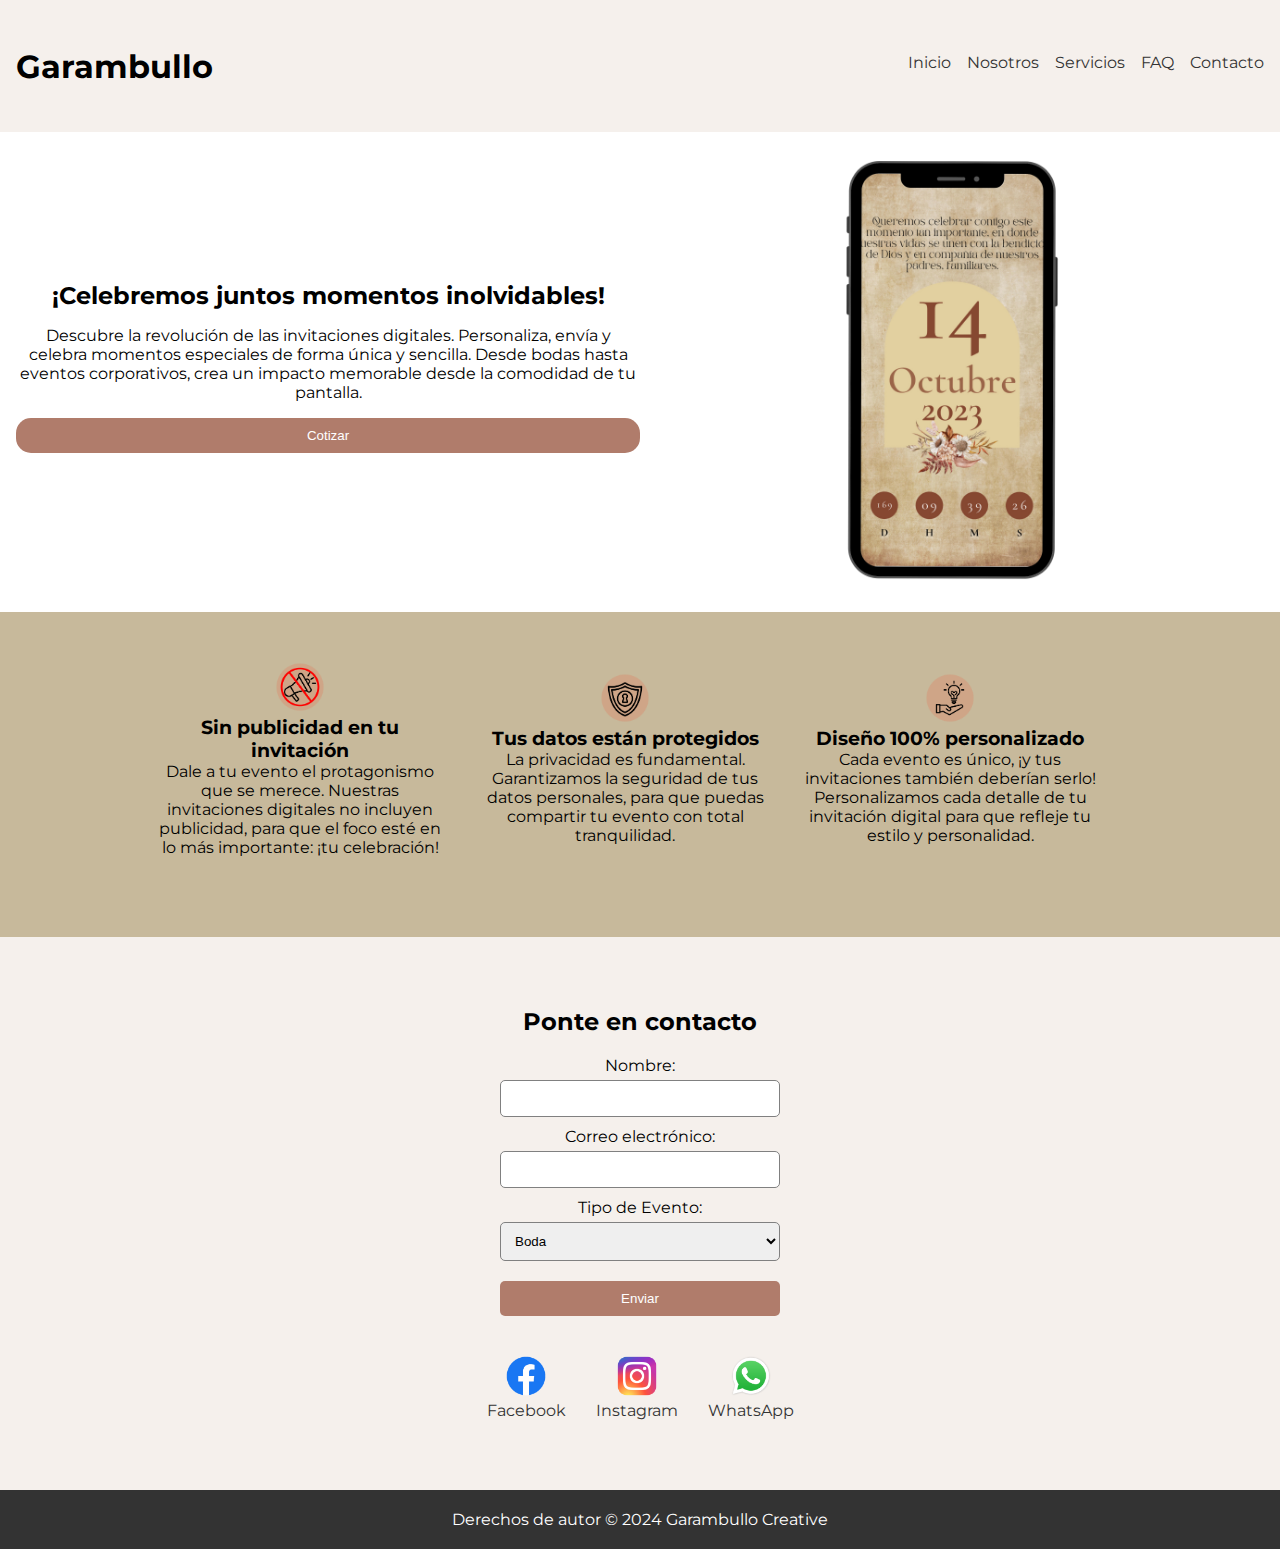
==== index.html @ a073ba22 "se agregan archivos" ====
<!DOCTYPE html>
<html lang="en">

<head>
    <meta charset="UTF-8">
    <meta name="viewport" content="width=device-width, initial-scale=1.0">
    <title>Document</title>
    <link rel="stylesheet" href="css/styles.css">
    <link rel="preconnect" href="https://fonts.googleapis.com">
    <link rel="preconnect" href="https://fonts.gstatic.com" crossorigin>
    <link href="https://fonts.googleapis.com/css2?family=Montserrat:ital,wght@0,100..900;1,100..900&family=Pacifico&display=swap" rel="stylesheet">
</head>

<body>

    <header>
        <h1>Garambullo</h1>
        <nav>
            <ul>
                <li><a href="Pages/servicios.html">Inicio</a></li>
                <li><a href="Pages/nosotros.html">Nosotros</a></li>
                <li><a href="Pages/servicios.html">Servicios</a></li>
                <li><a href="Pages/faq.html">FAQ</a></li>
                <li><a href="Pages/contacto.html">Contacto</a></li>
            </ul>
        </nav>
    </header>

    <main>
        <section class="primer-texto">
            <div class="parrafo1">

                <h2>¡Celebremos juntos momentos inolvidables!</h2>

                <p>Descubre la revolución de las invitaciones digitales. Personaliza, envía y celebra momentos
                    especiales de
                    forma única y sencilla. Desde bodas hasta eventos corporativos, crea un impacto memorable desde la
                    comodidad de tu pantalla.</p>

                <button class="cotizar">Cotizar</button>

            </div>
            <div class="imagencel">
                <img src="img/celular-1.png" alt="Imagen de un celular">
            </div>
        </section>
    </main>

    <section class="beneficios">
        <div class="beneficio1">
            <img src="img/icon-1.png" alt="Sin publicidad" class="imagen1">
            <h3>Sin publicidad en tu invitación</h3>
            <p>Dale a tu evento el protagonismo que se merece. Nuestras invitaciones digitales no incluyen publicidad, para que el foco esté en lo más importante: ¡tu celebración!</p>
        </div>
        <div class="beneficio2">
            <img src="img/icon-2.png" alt="Datos protegidos" class="imagen2">
            <h3>Tus datos están protegidos</h3>
            <p>La privacidad es fundamental. Garantizamos la seguridad de tus datos personales, para que puedas compartir tu evento con total tranquilidad.</p>
        </div>
        <div class="beneficio3">
            <img src="img/icon-3.png" alt="Diseño personalizado" class="imagen3">
            <h3>Diseño 100% personalizado</h3>
            <p>Cada evento es único, ¡y tus invitaciones también deberían serlo! Personalizamos cada detalle de tu invitación digital para que refleje tu estilo y personalidad.</p>
        </div>
    </section>

    <section class="contacto">
        <div class="seccion-contacto">
            <div class="formulario">
                <h2>Ponte en contacto</h2>
                <form action="#" method="post">
                    <label for="nombre">Nombre:</label>
                    <input type="text" id="nombre" name="nombre" required>

                    <label for="correo">Correo electrónico:</label>
                    <input type="email" id="correo" name="correo" required>

                    <label for="tipo-evento">Tipo de Evento:</label>
                    <select id="tipo-evento" name="tipo-evento" required>
                        <option value="boda">Boda</option>
                        <option value="cumpleanos">Cumpleaños</option>
                        <option value="otro">Otro</option>
                    </select>
                    <button type="submit">Enviar</button>
                </form>
            </div>

            <div class="social-links">
                <a href="https://www.facebook.com/p/Garambullo-Creative-100063961096617/" target="_blank">
                    <img src="/img/fb.png" alt="Facebook">
                    <span>Facebook</span>
                </a>
                <a href="https://www.instagram.com/garambullo.creative/" target="_blank">
                    <img src="/img/inst.png" alt="Instagram">
                    <span>Instagram</span>
                </a>
                <a href="https://wa.me/message/IMCWMW5Z4OORK1" target="_blank">
                    <img src="/img/wa.png" alt="WhatsApp">
                    <span>WhatsApp</span>
                </a>
            </div>
        </div>
    </section>

    <footer>
        <p>Derechos de autor © 2024 Garambullo Creative</p>
    </footer>

</body>

</html>
---- css/styles.css ----
@charset "UTF-8";
* {
  margin: 0;
  padding: 0;
  box-sizing: border-box;
}

ul,
ol {
  list-style: none;
}

img {
  max-width: 100%;
}

a {
  text-decoration: none;
  color: #333;
}

body {
  font-family: "Montserrat", sans-serif;
}

header {
  background-color: #F5F0EC;
  display: flex;
  flex-direction: column;
  align-items: center;
  gap: 1rem;
  padding: 1rem;
  text-align: center;
  font-family: "Montserrat", sans-serif;
  width: 100%;
}
header ul li {
  margin-bottom: 0.5rem;
}
@media (min-width: 768px) {
  header {
    display: grid;
    grid-template-columns: 1fr 1fr;
    grid-template-rows: 100px;
    text-align: left;
    padding: 1rem;
  }
  header ul {
    display: flex;
    gap: 1rem;
    justify-content: end;
  }
}
@media only screen and (min-width: 1200px) {
  header {
    display: flex;
    flex-direction: row;
    justify-content: space-between;
    display: grid;
    grid-template-rows: 100px;
    padding: 1rem;
    font-size: 1rem;
  }
  header ul {
    display: flex;
    gap: 1rem;
    justify-content: end;
  }
}

.social-links {
  display: flex;
  justify-content: center;
  margin-top: 20px;
}

.social-links a {
  display: flex;
  flex-direction: column;
  align-items: center;
  text-decoration: none;
  color: #333;
  margin: 0 10px;
}

.social-links a img {
  width: 50px;
  height: auto;
}

.social-links a span {
  margin-top: 5px;
  font-size: 1rem;
}

@media screen and (min-width: 768px) {
  .social-links {
    margin-top: 30px;
  }
  .social-links a {
    margin: 0 15px;
  }
  .social-links a img {
    width: 40px;
  }
  .social-links a span {
    font-size: 1rem;
  }
}
footer {
  text-align: center;
  padding: 20px;
  background-color: #333;
  color: #fff;
}

footer p {
  margin: 0;
  font-weight: normal;
  font-size: 1rem;
}

.contenido {
  text-align: center;
  padding: 20px;
}

@media screen and (min-width: 768px) {
  .imagen {
    width: 100%;
    display: flex;
    justify-content: center;
  }
  .contenido {
    align-self: center;
  }
}
@media screen and (min-width: 1200px) {
  .imagen {
    width: 100%;
    display: flex;
    justify-content: center;
  }
  .contenido {
    align-self: center;
    font-size: 1.5rem;
  }
}
.primer-texto {
  padding: 1rem;
}

.parrafo1 h2 {
  text-align: center;
  margin-bottom: 1rem;
}

.parrafo1 p {
  text-align: center;
  margin-bottom: 1rem;
}

.cotizar {
  background-color: #B07C6B;
  color: white;
  padding: 10px 20px;
  border: none;
  cursor: pointer;
  border-radius: 15px;
}

button cotizar {
  align-items: center;
}

@media (min-width: 768px) {
  .primer-texto {
    display: grid;
    grid-template-columns: 1fr 1fr;
    text-align: center;
    align-items: center;
  }
  .imagencel {
    width: 40%;
    margin-left: 30%;
  }
  .cotizar {
    background-color: #B07C6B;
    color: white;
    padding: 10px 20px;
    border: none;
    cursor: pointer;
    border-radius: 15px;
  }
}
@media only screen and (min-width: 1200px) {
  .primer-texto {
    display: grid;
    grid-template-columns: 1fr 1fr;
    text-align: center;
    align-items: center;
  }
  .imagencel {
    width: 40%;
    margin-left: 30%;
  }
  .cotizar {
    background-color: #B07C6B;
    color: white;
    padding: 10px 20px;
    border: none;
    cursor: pointer;
    border-radius: 15px;
  }
}
.beneficios {
  background-color: #C7B99B;
  display: flex;
  flex-direction: column;
  align-items: center;
  text-align: center;
  padding: 50px;
}

.beneficio1,
.beneficio2,
.beneficio3 {
  margin-bottom: 30px;
}

.imagen1,
.imagen2,
.imagen3 {
  width: 50px;
  height: auto;
}

@media screen and (min-width: 768px) {
  .beneficios {
    flex-direction: row;
  }
  .beneficio1,
  .beneficio2,
  .beneficio3 {
    width: 30%;
    margin-right: 20px;
  }
  .beneficio3 {
    margin-right: 0;
  }
  .formulario {
    width: 50%;
  }
}
@media screen and (min-width: 1200px) {
  /* Estilos para pantallas aún más grandes */
  .beneficios {
    display: flex;
    flex-direction: row;
    justify-content: center;
  }
  .beneficio1,
  .beneficio2,
  .beneficio3 {
    width: 25%;
    margin-right: 30px;
  }
}
.contacto {
  background-color: #F5F0EC;
  padding: 50px;
  text-align: center;
}

.seccion-contacto {
  max-width: 600px;
  margin: 0 auto;
  padding: 20px;
  background-color: #F5F0EC;
  border-radius: 10px;
  box-shadow: black;
}

.formulario {
  margin-top: 20px;
}

h2 {
  margin-bottom: 20px;
}

label {
  display: block;
  margin-bottom: 5px;
}

input,
select,
button {
  width: 100%;
  padding: 10px;
  margin-bottom: 10px;
  border: 1px solid gray;
  border-radius: 5px;
}

button {
  background-color: #B07C6B;
  color: white;
  border: none;
  border-radius: 5px;
  padding: 10px 20px;
  cursor: pointer;
}

button:hover {
  background-color: white;
}

@media screen and (min-width: 768px) {
  .formulario {
    width: 50%;
    margin: 0 auto;
  }
  .formulario label,
  .formulario input,
  .formulario select,
  .formulario button {
    width: 100%;
  }
  .formulario button {
    margin-top: 10px;
  }
}
.servicios {
  display: flex;
  justify-content: center;
  flex-wrap: wrap;
  gap: 20px;
  padding: 50px 0;
  background-color: #B07C6B;
}

.servicio {
  text-align: center;
  max-width: 300px;
  padding: 20px;
  border: 1px solid #ccc;
  border-radius: 10px;
  background-color: #fff;
}

.servicio img {
  max-width: 100%;
  height: auto;
}

.servicio h3 {
  margin-top: 20px;
  font-size: 24px;
}

.servicio h3:last-child {
  margin-bottom: 20px;
}

.servicio ul {
  text-align: left;
  margin-bottom: 20px;
  margin-left: 20px;
}

.servicio li {
  margin-top: 10px;
  margin-bottom: 10px;
  list-style-type: disc;
}

.servicio button.comprar {
  padding: 10px 20px;
  border: none;
  border-radius: 20px;
  background-color: #B07C6B;
  color: white;
  font-weight: bold;
  cursor: pointer;
  transition: background-color 0.3s;
}

.servicio button.comprar:hover {
  background-color: #ccc;
}

@media screen and (min-width: 1200px) {
  .servicios {
    display: flex;
    justify-content: space-around;
  }
  .servicio {
    flex: 0 0 45%;
    max-width: 500px;
  }
}
main .contacto1 {
  background-color: white;
  padding: 20px;
  margin: 20px;
  text-align: center;
}
main .contacto1 .contenedor1 {
  text-align: center;
}
main .contacto1 .contenedor1 h1 {
  font-size: 2em;
  margin-bottom: 10px;
  animation: fadeIn 1s ease-in-out;
}
main .contacto2 {
  background-color: white;
  padding: 20px;
  text-align: center;
}
main .contacto2 .contenedor2 {
  text-align: center;
}
main .contacto2 .contenedor2 h2 {
  font-size: 1.5em;
  margin-bottom: 10px;
}
main .contacto2 .contenedor2 h3 {
  font-size: 1.2em;
  margin-top: 20px;
}
main .contacto2 .contenedor2 p {
  margin-bottom: 10px;
}
main .contacto2 .contenedor2 ul {
  list-style-type: none;
  padding: 0;
  margin: 0;
}
main .contacto2 .contenedor2 ul li {
  margin-bottom: 5px;
}
main .contacto2 .contenedor2 form {
  margin-top: 20px;
}
main .contacto2 .contenedor2 form label {
  display: block;
  margin-bottom: 5px;
  font-weight: bold;
}
main .contacto2 .contenedor2 form input,
main .contacto2 .contenedor2 form button {
  width: 100%;
  padding: 5px;
  margin-bottom: 5px;
  border: 1px solid #ccc;
  border-radius: 3px;
  font-family: "Montserrat", sans-serif;
  transition: border-color 0.3s;
}
main .contacto2 .contenedor2 form input:focus,
main .contacto2 .contenedor2 form button:focus {
  outline: none;
  border-color: #333;
}
main .contacto2 .contenedor2 form button {
  background-color: #333;
  color: white;
  font-weight: bold;
  cursor: pointer;
  transition: background-color 0.3s;
}
main .contacto2 .contenedor2 form button:hover {
  background-color: #555;
}
@keyframes fadeIn {
  from {
    opacity: 0;
  }
  to {
    opacity: 1;
  }
}
@media (min-width: 768px) {
  main .contacto1 {
    padding: 50px;
    margin: 50px;
  }
}

.faq-section {
  background-image: url("/img/faq-img.jpg");
  background-size: cover;
  background-position: center;
  height: 300px;
  display: flex;
  align-items: center;
  justify-content: center;
  text-align: center;
  color: white;
}
.faq-section .faq-container {
  animation: fadeIn 1s ease-in-out;
}
.faq-section h1 {
  font-size: 2.5em;
  margin: 0;
  padding: 20px;
  background-color: rgba(0, 0, 0, 0.5);
}

@keyframes fadeIn {
  from {
    opacity: 0;
  }
  to {
    opacity: 1;
  }
}
.faq-list {
  margin: 20px;
  display: flex;
  flex-direction: column;
  gap: 10px;
}
.faq-list .faq-item {
  background-color: #f9f9f9;
  padding: 10px;
  cursor: pointer;
}
.faq-list .faq-item:hover {
  background-color: #ebebeb;
}
.faq-list .faq-item .question {
  margin: 0;
}
.faq-list .faq-item .answer {
  display: none;
  margin-top: 5px;
}
.faq-list .faq-item.open .answer {
  display: block;
}

.nosotros-section {
  padding: 50px 0;
  background-color: #f9f9f9;
}
.nosotros-section .nosotros-container {
  max-width: 1200px;
  margin: 0 auto;
  padding: 0 20px;
}
.nosotros-section .nosotros-container .nosotros-content {
  display: flex;
  flex-direction: column;
  gap: 20px;
}
@media (min-width: 768px) {
  .nosotros-section .nosotros-container .nosotros-content {
    flex-direction: row;
    align-items: center;
  }
}
.nosotros-section .nosotros-container .nosotros-content .nosotros-text {
  text-align: center;
}
@media (min-width: 768px) {
  .nosotros-section .nosotros-container .nosotros-content .nosotros-text {
    flex: 1;
    text-align: left;
  }
}
.nosotros-section .nosotros-container .nosotros-content .nosotros-text h2 {
  font-size: 2em;
  margin-bottom: 20px;
}
.nosotros-section .nosotros-container .nosotros-content .nosotros-text p {
  margin-bottom: 10px;
}
.nosotros-section .nosotros-container .nosotros-content .nosotros-image {
  text-align: center;
}
.nosotros-section .nosotros-container .nosotros-content .nosotros-image img {
  max-width: 100%;
  border-radius: 10px;
  box-shadow: 0 0 10px rgba(0, 0, 0, 0.1);
}
@media (min-width: 768px) {
  .nosotros-section .nosotros-container .nosotros-content .nosotros-image {
    flex: 1;
    text-align: right;
  }
}

/*# sourceMappingURL=styles.css.map */
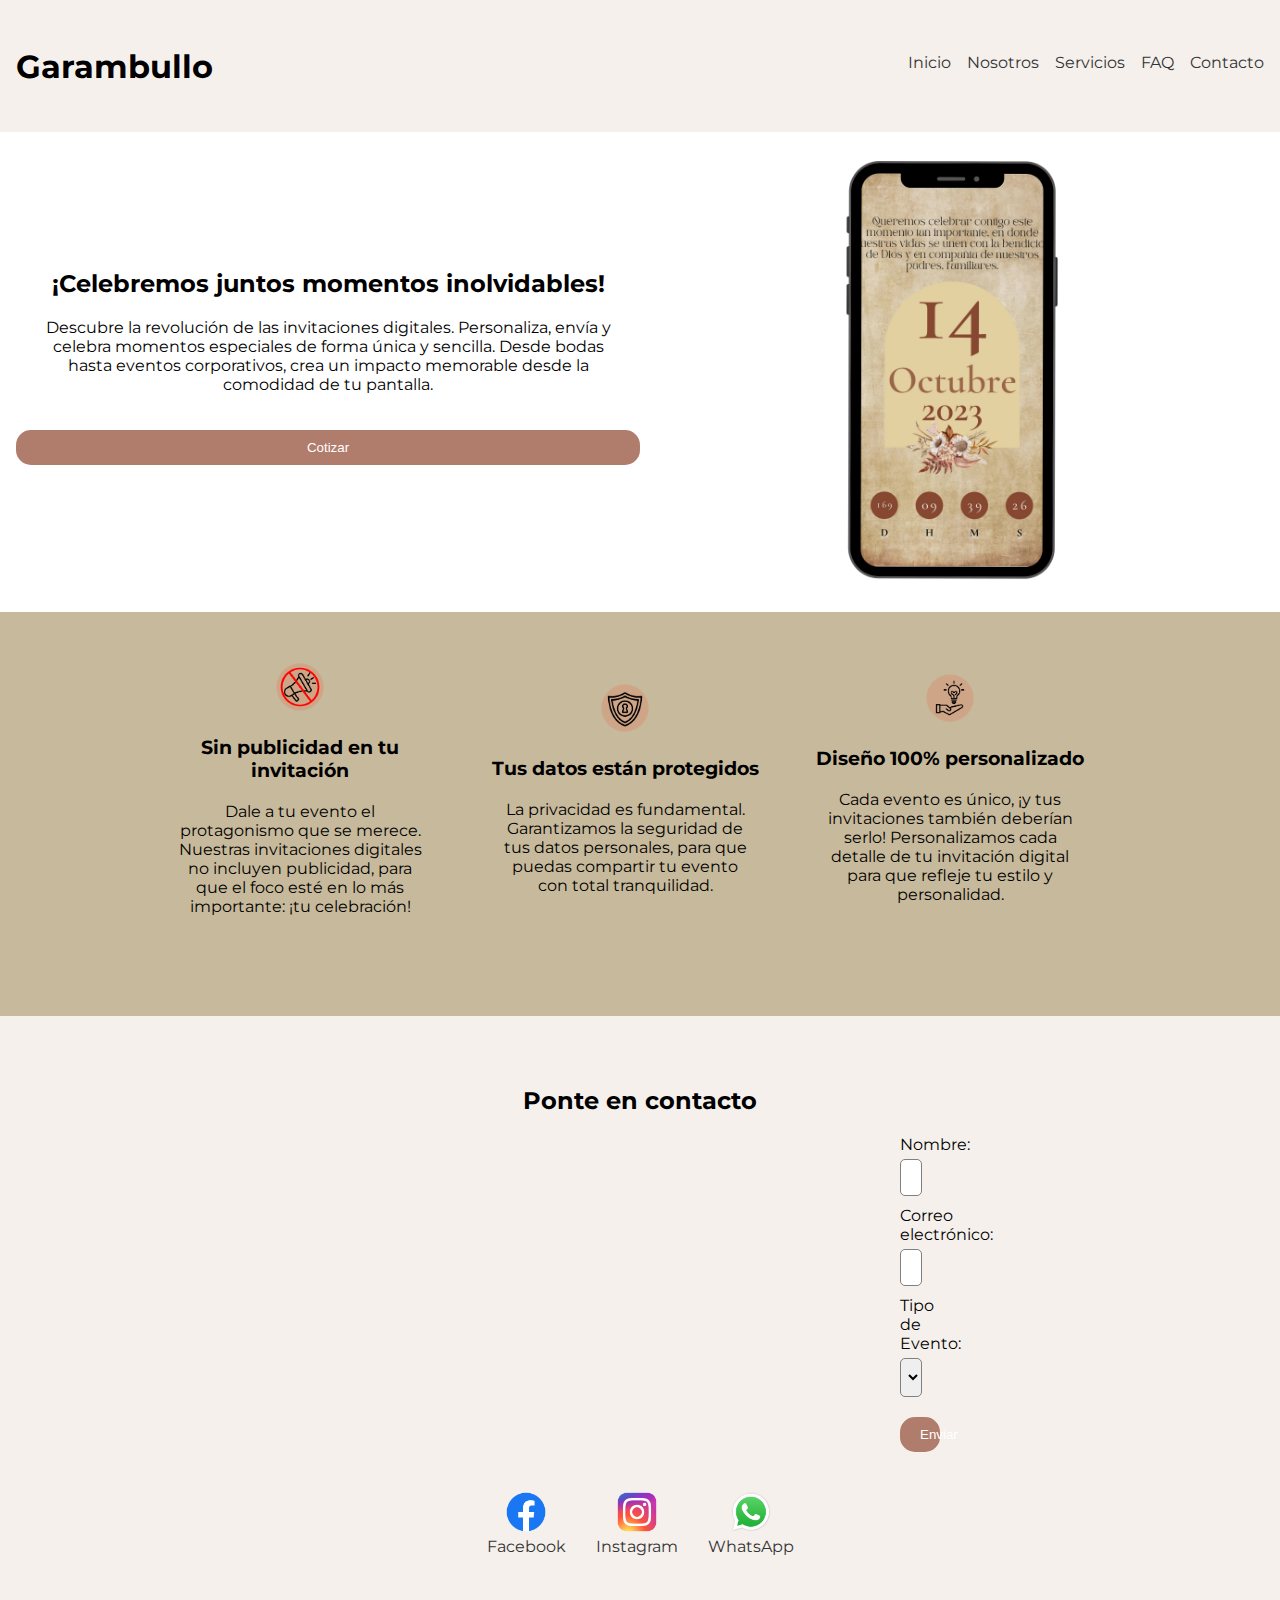
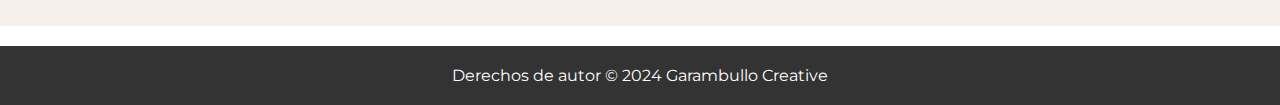
==== commit d6cabde8: "correcciones adicionales" ====
--- a/index.html
+++ b/index.html
@@ -5,7 +5,7 @@
     <meta charset="UTF-8">
     <meta name="viewport" content="width=device-width, initial-scale=1.0">
     <title>Document</title>
-    <link rel="stylesheet" href="css/styles.css">
+    <link rel="stylesheet" href="./css/styles.css">
     <link rel="preconnect" href="https://fonts.googleapis.com">
     <link rel="preconnect" href="https://fonts.gstatic.com" crossorigin>
     <link href="https://fonts.googleapis.com/css2?family=Montserrat:ital,wght@0,100..900;1,100..900&family=Pacifico&display=swap" rel="stylesheet">
@@ -17,11 +17,11 @@
         <h1>Garambullo</h1>
         <nav>
             <ul>
-                <li><a href="Pages/servicios.html">Inicio</a></li>
-                <li><a href="Pages/nosotros.html">Nosotros</a></li>
-                <li><a href="Pages/servicios.html">Servicios</a></li>
-                <li><a href="Pages/faq.html">FAQ</a></li>
-                <li><a href="Pages/contacto.html">Contacto</a></li>
+                <li><a href="./index.html">Inicio</a></li>
+                <li><a href="./Pages/nosotros.html">Nosotros</a></li>
+                <li><a href="./Pages/servicios.html">Servicios</a></li>
+                <li><a href="./Pages/faq.html">FAQ</a></li>
+                <li><a href="./Pages/contacto.html">Contacto</a></li>
             </ul>
         </nav>
     </header>
@@ -87,15 +87,15 @@
 
             <div class="social-links">
                 <a href="https://www.facebook.com/p/Garambullo-Creative-100063961096617/" target="_blank">
-                    <img src="/img/fb.png" alt="Facebook">
+                    <img src="img/fb.png" alt="Facebook">
                     <span>Facebook</span>
                 </a>
                 <a href="https://www.instagram.com/garambullo.creative/" target="_blank">
-                    <img src="/img/inst.png" alt="Instagram">
+                    <img src="img/inst.png" alt="Instagram">
                     <span>Instagram</span>
                 </a>
                 <a href="https://wa.me/message/IMCWMW5Z4OORK1" target="_blank">
-                    <img src="/img/wa.png" alt="WhatsApp">
+                    <img src="img/wa.png" alt="WhatsApp">
                     <span>WhatsApp</span>
                 </a>
             </div>
--- a/css/styles.css
+++ b/css/styles.css
@@ -71,7 +71,7 @@
 .social-links {
   display: flex;
   justify-content: center;
-  margin-top: 20px;
+  margin-top: 30px;
 }
 
 .social-links a {
@@ -108,6 +108,7 @@
   }
 }
 footer {
+  margin-top: 20px;
   text-align: center;
   padding: 20px;
   background-color: #333;
@@ -253,7 +254,6 @@
   }
 }
 @media screen and (min-width: 1200px) {
-  /* Estilos para pantallas aún más grandes */
   .beneficios {
     display: flex;
     flex-direction: row;
@@ -401,93 +401,142 @@
     max-width: 500px;
   }
 }
-main .contacto1 {
+@media screen and (min-width: 1200px) {
+  .imagen {
+    width: 100%;
+    display: flex;
+    justify-content: center;
+  }
+  .contenido {
+    align-self: center;
+    font-size: 1.5rem;
+  }
+}
+/* Estilos para la sección de contacto1 */
+.contenido {
   background-color: white;
+  text-align: center;
   padding: 20px;
-  margin: 20px;
-  text-align: center;
-}
-main .contacto1 .contenedor1 {
-  text-align: center;
-}
-main .contacto1 .contenedor1 h1 {
-  font-size: 2em;
-  margin-bottom: 10px;
-  animation: fadeIn 1s ease-in-out;
-}
-main .contacto2 {
-  background-color: white;
-  padding: 20px;
-  text-align: center;
-}
-main .contacto2 .contenedor2 {
-  text-align: center;
-}
-main .contacto2 .contenedor2 h2 {
-  font-size: 1.5em;
-  margin-bottom: 10px;
-}
-main .contacto2 .contenedor2 h3 {
-  font-size: 1.2em;
-  margin-top: 20px;
-}
-main .contacto2 .contenedor2 p {
-  margin-bottom: 10px;
-}
-main .contacto2 .contenedor2 ul {
-  list-style-type: none;
-  padding: 0;
-  margin: 0;
-}
-main .contacto2 .contenedor2 ul li {
-  margin-bottom: 5px;
-}
-main .contacto2 .contenedor2 form {
-  margin-top: 20px;
-}
-main .contacto2 .contenedor2 form label {
-  display: block;
-  margin-bottom: 5px;
-  font-weight: bold;
-}
-main .contacto2 .contenedor2 form input,
-main .contacto2 .contenedor2 form button {
-  width: 100%;
-  padding: 5px;
-  margin-bottom: 5px;
-  border: 1px solid #ccc;
-  border-radius: 3px;
+}
+@media screen and (min-width: 768px) {
+  .contenido .imagen {
+    width: 100%;
+    display: flex;
+    justify-content: center;
+  }
+  .contenido .contenido {
+    align-self: center;
+  }
+}
+@media screen and (min-width: 1200px) {
+  .contenido .imagen {
+    width: 100%;
+    display: flex;
+    justify-content: center;
+  }
+  .contenido .contenido {
+    align-self: center;
+    font-size: 1.5rem;
+  }
+}
+
+/* Estilos para la sección de contacto1 */
+.contacto1 {
+  background-image: url("/img/contacto-img.jpg");
+  background-size: cover;
+  padding: 50px 0;
+  text-align: center;
   font-family: "Montserrat", sans-serif;
-  transition: border-color 0.3s;
-}
-main .contacto2 .contenedor2 form input:focus,
-main .contacto2 .contenedor2 form button:focus {
-  outline: none;
-  border-color: #333;
-}
-main .contacto2 .contenedor2 form button {
-  background-color: #333;
-  color: white;
-  font-weight: bold;
-  cursor: pointer;
-  transition: background-color 0.3s;
-}
-main .contacto2 .contenedor2 form button:hover {
-  background-color: #555;
-}
-@keyframes fadeIn {
+  color: black;
+}
+.contacto1 .container-contacto {
+  margin-bottom: 20px;
+  animation: fadeInLeft 1s ease-out;
+}
+.contacto1 .container-contacto2 {
+  margin-bottom: 40px;
+  animation: fadeInRight 1s ease-out;
+}
+@keyframes fadeInLeft {
   from {
     opacity: 0;
+    transform: translateX(-50px);
   }
   to {
     opacity: 1;
-  }
-}
+    transform: translateX(0);
+  }
+}
+@keyframes fadeInRight {
+  from {
+    opacity: 0;
+    transform: translateX(50px);
+  }
+  to {
+    opacity: 1;
+    transform: translateX(0);
+  }
+}
+
+.icono {
+  margin-left: 30%;
+  margin-bottom: 0px;
+  padding: 15px;
+  width: 100px;
+  justify-content: center;
+  background-color: #C7B99B;
+  border-radius: 50%;
+  box-shadow: 0 4px 6px rgba(0, 0, 0, 0.1), 0 1px 3px rgba(0, 0, 0, 0.08);
+}
+
 @media (min-width: 768px) {
-  main .contacto1 {
-    padding: 50px;
-    margin: 50px;
-  }
+  .icono {
+    margin-left: 42%;
+    margin-bottom: 0px;
+    padding: 15px;
+    width: 100px;
+  }
+}
+@media (min-width: 1200px) {
+  .icono {
+    margin-left: 45%;
+    margin-bottom: 0px;
+    padding: 15px;
+    width: 100px;
+  }
+}
+h3 {
+  text-align: center;
+  margin-top: 20px;
+}
+
+form {
+  margin-inline: 20px;
+}
+
+@media (min-width: 768px) {
+  form {
+    margin-inline: 200px;
+  }
+}
+@media (min-width: 1200px) {
+  form {
+    margin-inline: 400px;
+  }
+}
+button {
+  padding: 15;
+  margin-top: 20px;
+  background-color: #B07C6B;
+  color: white;
+  border: none;
+  border-radius: 15px;
+  cursor: pointer;
+}
+
+p {
+  margin: 20px;
+  text-align: center;
 }
 
 .faq-section {
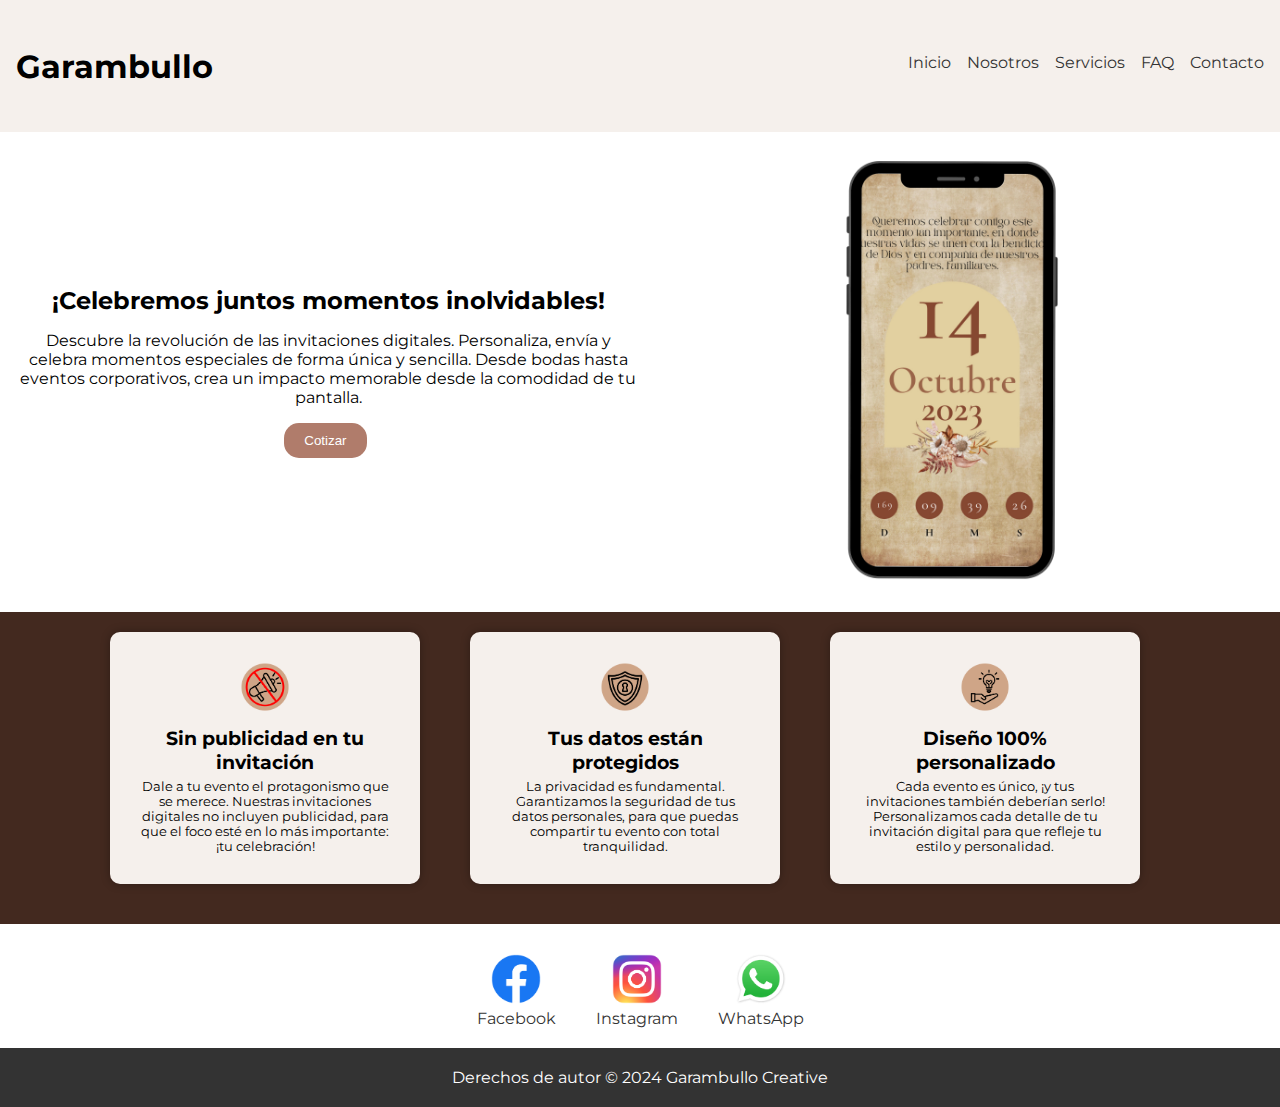
==== commit 1cbf0cd2: "correcciones adicionales" ====
--- a/index.html
+++ b/index.html
@@ -14,6 +14,9 @@
 <body>
 
     <header>
+        <div class="logo-container">
+            <img src="./img/logo-1.png" alt="Logotipo">
+        </div>
         <h1>Garambullo</h1>
         <nav>
             <ul>
@@ -25,6 +28,7 @@
             </ul>
         </nav>
     </header>
+    
 
     <main>
         <section class="primer-texto">
@@ -64,38 +68,17 @@
         </div>
     </section>
 
-    <section class="contacto">
-        <div class="seccion-contacto">
-            <div class="formulario">
-                <h2>Ponte en contacto</h2>
-                <form action="#" method="post">
-                    <label for="nombre">Nombre:</label>
-                    <input type="text" id="nombre" name="nombre" required>
-
-                    <label for="correo">Correo electrónico:</label>
-                    <input type="email" id="correo" name="correo" required>
-
-                    <label for="tipo-evento">Tipo de Evento:</label>
-                    <select id="tipo-evento" name="tipo-evento" required>
-                        <option value="boda">Boda</option>
-                        <option value="cumpleanos">Cumpleaños</option>
-                        <option value="otro">Otro</option>
-                    </select>
-                    <button type="submit">Enviar</button>
-                </form>
-            </div>
-
             <div class="social-links">
                 <a href="https://www.facebook.com/p/Garambullo-Creative-100063961096617/" target="_blank">
-                    <img src="img/fb.png" alt="Facebook">
+                    <img src="./img/fb.png" alt="Facebook">
                     <span>Facebook</span>
                 </a>
                 <a href="https://www.instagram.com/garambullo.creative/" target="_blank">
-                    <img src="img/inst.png" alt="Instagram">
+                    <img src="./img/inst.png" alt="Instagram">
                     <span>Instagram</span>
                 </a>
                 <a href="https://wa.me/message/IMCWMW5Z4OORK1" target="_blank">
-                    <img src="img/wa.png" alt="WhatsApp">
+                    <img src="./img/wa.png" alt="WhatsApp">
                     <span>WhatsApp</span>
                 </a>
             </div>
--- a/css/styles.css
+++ b/css/styles.css
@@ -1,4 +1,3 @@
-@charset "UTF-8";
 * {
   margin: 0;
   padding: 0;
@@ -34,16 +33,31 @@
   font-family: "Montserrat", sans-serif;
   width: 100%;
 }
+header .logo-container {
+  display: none;
+}
 header ul li {
   margin-bottom: 0.5rem;
+}
+@media (min-width: 350px) {
+  header .logo-container {
+    display: block;
+    width: 20%;
+    height: auto;
+    text-align: center;
+    margin-bottom: 1rem;
+  }
 }
 @media (min-width: 768px) {
   header {
     display: grid;
-    grid-template-columns: 1fr 1fr;
+    grid-template-columns: auto 1fr;
     grid-template-rows: 100px;
     text-align: left;
     padding: 1rem;
+  }
+  header .logo-container {
+    display: none;
   }
   header ul {
     display: flex;
@@ -61,6 +75,9 @@
     padding: 1rem;
     font-size: 1rem;
   }
+  header .logo-container {
+    display: none;
+  }
   header ul {
     display: flex;
     gap: 1rem;
@@ -73,7 +90,6 @@
   justify-content: center;
   margin-top: 30px;
 }
-
 .social-links a {
   display: flex;
   flex-direction: column;
@@ -82,26 +98,32 @@
   color: #333;
   margin: 0 10px;
 }
-
 .social-links a img {
   width: 50px;
   height: auto;
 }
-
 .social-links a span {
   margin-top: 5px;
   font-size: 1rem;
 }
 
 @media screen and (min-width: 768px) {
-  .social-links {
-    margin-top: 30px;
-  }
   .social-links a {
     margin: 0 15px;
   }
   .social-links a img {
     width: 40px;
+  }
+  .social-links a span {
+    font-size: 0.8rem;
+  }
+}
+@media screen and (min-width: 1200px) {
+  .social-links a {
+    margin: 0 20px;
+  }
+  .social-links a img {
+    width: 50px;
   }
   .social-links a span {
     font-size: 1rem;
@@ -114,7 +136,6 @@
   background-color: #333;
   color: #fff;
 }
-
 footer p {
   margin: 0;
   font-weight: normal;
@@ -125,28 +146,17 @@
   text-align: center;
   padding: 20px;
 }
-
 @media screen and (min-width: 768px) {
-  .imagen {
-    width: 100%;
-    display: flex;
-    justify-content: center;
-  }
   .contenido {
-    align-self: center;
+    font-size: 1rem;
   }
 }
 @media screen and (min-width: 1200px) {
-  .imagen {
-    width: 100%;
-    display: flex;
-    justify-content: center;
-  }
   .contenido {
-    align-self: center;
     font-size: 1.5rem;
   }
 }
+
 .primer-texto {
   padding: 1rem;
 }
@@ -162,16 +172,15 @@
 }
 
 .cotizar {
+  display: flex;
+  align-items: center;
   background-color: #B07C6B;
   color: white;
   padding: 10px 20px;
   border: none;
   cursor: pointer;
   border-radius: 15px;
-}
-
-button cotizar {
-  align-items: center;
+  margin-inline: 35%;
 }
 
 @media (min-width: 768px) {
@@ -192,6 +201,7 @@
     border: none;
     cursor: pointer;
     border-radius: 15px;
+    margin-inline: 43%;
   }
 }
 @media only screen and (min-width: 1200px) {
@@ -215,18 +225,49 @@
   }
 }
 .beneficios {
-  background-color: #C7B99B;
-  display: flex;
-  flex-direction: column;
-  align-items: center;
-  text-align: center;
-  padding: 50px;
-}
-
-.beneficio1,
-.beneficio2,
-.beneficio3 {
-  margin-bottom: 30px;
+  background-color: #43291F;
+  display: grid;
+  grid-template-columns: 1fr;
+  gap: 20px;
+  padding: 20px;
+}
+.beneficios .beneficio1, .beneficios .beneficio2, .beneficios .beneficio3 {
+  background-color: #F5F0EC;
+  padding: 30px;
+  border-radius: 10px;
+  box-shadow: 0 0 10px rgba(0, 0, 0, 0.3);
+  transition: transform 0.3s;
+  text-align: center;
+  margin-bottom: 20px;
+}
+.beneficios .beneficio1:hover, .beneficios .beneficio2:hover, .beneficios .beneficio3:hover {
+  transform: translateY(-5px);
+}
+.beneficios .beneficio1.fade-up, .beneficios .beneficio2.fade-up, .beneficios .beneficio3.fade-up {
+  animation: fadeUp 0.5s forwards;
+}
+@keyframes fadeUp {
+  from {
+    opacity: 0;
+    transform: translateY(20px);
+  }
+  to {
+    opacity: 1;
+    transform: translateY(0);
+  }
+}
+.beneficios .beneficio1 img, .beneficios .beneficio2 img, .beneficios .beneficio3 img {
+  max-width: 80%;
+  height: auto;
+  margin-bottom: 10px;
+}
+.beneficios .beneficio1 h3, .beneficios .beneficio2 h3, .beneficios .beneficio3 h3 {
+  font-size: 1.2em;
+  margin-bottom: 5px;
+}
+.beneficios .beneficio1 p, .beneficios .beneficio2 p, .beneficios .beneficio3 p {
+  margin: 0;
+  font-size: 0.8em;
 }
 
 .imagen1,
@@ -238,6 +279,7 @@
 
 @media screen and (min-width: 768px) {
   .beneficios {
+    display: flex;
     flex-direction: row;
   }
   .beneficio1,
@@ -266,72 +308,69 @@
     margin-right: 30px;
   }
 }
-.contacto {
-  background-color: #F5F0EC;
-  padding: 50px;
-  text-align: center;
-}
-
-.seccion-contacto {
-  max-width: 600px;
-  margin: 0 auto;
-  padding: 20px;
-  background-color: #F5F0EC;
-  border-radius: 10px;
-  box-shadow: black;
-}
-
-.formulario {
-  margin-top: 20px;
-}
-
-h2 {
-  margin-bottom: 20px;
-}
-
-label {
-  display: block;
-  margin-bottom: 5px;
-}
-
-input,
-select,
-button {
-  width: 100%;
-  padding: 10px;
-  margin-bottom: 10px;
-  border: 1px solid gray;
-  border-radius: 5px;
-}
-
-button {
-  background-color: #B07C6B;
-  color: white;
-  border: none;
-  border-radius: 5px;
-  padding: 10px 20px;
-  cursor: pointer;
-}
-
-button:hover {
-  background-color: white;
-}
-
+.imagen {
+  display: flex;
+  justify-content: space-around;
+  flex-direction: column;
+  gap: 50px;
+}
 @media screen and (min-width: 768px) {
-  .formulario {
-    width: 50%;
-    margin: 0 auto;
-  }
-  .formulario label,
-  .formulario input,
-  .formulario select,
-  .formulario button {
-    width: 100%;
-  }
-  .formulario button {
-    margin-top: 10px;
-  }
-}
+  .imagen {
+    flex-direction: row;
+    align-items: center;
+  }
+}
+.imagen div {
+  flex: 0 0 45%;
+  max-width: 400px;
+  opacity: 0;
+  animation: fadeIn 1s forwards;
+}
+.imagen img {
+  max-width: 100%;
+  height: auto;
+  opacity: 0;
+  animation: fadeIn 1s forwards;
+}
+.imagen .contenido {
+  flex: 0 0 45%;
+  max-width: 400px;
+  text-align: center;
+  opacity: 0;
+  animation: fadeUp 1s forwards;
+}
+@keyframes fadeIn {
+  from {
+    opacity: 0;
+  }
+  to {
+    opacity: 1;
+  }
+}
+@keyframes fadeUp {
+  from {
+    opacity: 0;
+    transform: translateY(50px);
+  }
+  to {
+    opacity: 1;
+    transform: translateY(0);
+  }
+}
+.imagen h2 {
+  font-size: 24px;
+  margin-bottom: 20px;
+  transition: color 0.3s;
+}
+.imagen p {
+  margin: 0;
+  font-size: 16px;
+  transition: color 0.3s;
+}
+.imagen:hover h2, .imagen:hover p {
+  color: #B07C6B;
+}
+
 .servicios {
   display: flex;
   justify-content: center;
@@ -348,34 +387,34 @@
   border: 1px solid #ccc;
   border-radius: 10px;
   background-color: #fff;
-}
-
+  transition: transform 0.3s, box-shadow 0.3s;
+}
+.servicio:hover {
+  transform: translateY(-5px);
+  box-shadow: 0 5px 15px rgba(0, 0, 0, 0.1);
+}
 .servicio img {
   max-width: 100%;
   height: auto;
 }
-
 .servicio h3 {
   margin-top: 20px;
   font-size: 24px;
-}
-
+  transition: color 0.3s;
+}
 .servicio h3:last-child {
   margin-bottom: 20px;
 }
-
 .servicio ul {
   text-align: left;
   margin-bottom: 20px;
   margin-left: 20px;
 }
-
 .servicio li {
   margin-top: 10px;
   margin-bottom: 10px;
   list-style-type: disc;
 }
-
 .servicio button.comprar {
   padding: 10px 20px;
   border: none;
@@ -386,7 +425,6 @@
   cursor: pointer;
   transition: background-color 0.3s;
 }
-
 .servicio button.comprar:hover {
   background-color: #ccc;
 }
@@ -412,37 +450,8 @@
     font-size: 1.5rem;
   }
 }
-/* Estilos para la sección de contacto1 */
-.contenido {
-  background-color: white;
-  text-align: center;
-  padding: 20px;
-}
-@media screen and (min-width: 768px) {
-  .contenido .imagen {
-    width: 100%;
-    display: flex;
-    justify-content: center;
-  }
-  .contenido .contenido {
-    align-self: center;
-  }
-}
-@media screen and (min-width: 1200px) {
-  .contenido .imagen {
-    width: 100%;
-    display: flex;
-    justify-content: center;
-  }
-  .contenido .contenido {
-    align-self: center;
-    font-size: 1.5rem;
-  }
-}
-
-/* Estilos para la sección de contacto1 */
 .contacto1 {
-  background-image: url("/img/contacto-img.jpg");
+  background-image: url("../img/contacto-img.jpg");
   background-size: cover;
   padding: 50px 0;
   text-align: center;
@@ -479,7 +488,8 @@
 }
 
 .icono {
-  margin-left: 30%;
+  margin-top: 30px;
+  margin-left: 35%;
   margin-bottom: 0px;
   padding: 15px;
   width: 100px;
@@ -505,42 +515,61 @@
     width: 100px;
   }
 }
-h3 {
-  text-align: center;
+h4 {
+  margin-inline: 37%;
+}
+
+p {
+  text-align: center;
+}
+
+h5 {
   margin-top: 20px;
+  text-align: center;
+  margin-bottom: 20px;
 }
 
 form {
-  margin-inline: 20px;
-}
-
-@media (min-width: 768px) {
-  form {
-    margin-inline: 200px;
-  }
-}
-@media (min-width: 1200px) {
-  form {
-    margin-inline: 400px;
-  }
-}
-button {
-  padding: 15;
-  margin-top: 20px;
+  max-width: 400px;
+  margin: 0 auto;
+  margin-bottom: 20px;
+  padding: 20px;
+  background-color: #F5F0EC;
+  border-radius: 10px;
+  box-shadow: 0 0 10px rgba(0, 0, 0, 0.3);
+}
+form h4 {
+  text-align: center;
+  margin-bottom: 20px;
+}
+form label {
+  display: block;
+  margin-bottom: 5px;
+}
+form input {
+  width: 100%;
+  padding: 10px;
+  margin-bottom: 10px;
+  border: 1px solid gray;
+  border-radius: 5px;
+  box-sizing: border-box; /* Incluye el padding y border en el ancho */
+}
+form button {
+  width: 100%;
+  padding: 10px 20px;
   background-color: #B07C6B;
   color: white;
   border: none;
-  border-radius: 15px;
+  border-radius: 5px;
   cursor: pointer;
-}
-
-p {
-  margin: 20px;
-  text-align: center;
+  transition: background-color 0.3s;
+}
+form button:hover {
+  background-color: #7E5241;
 }
 
 .faq-section {
-  background-image: url("/img/faq-img.jpg");
+  background-image: url("../img/faq-img.jpg");
   background-size: cover;
   background-position: center;
   height: 300px;
@@ -577,20 +606,34 @@
 .faq-list .faq-item {
   background-color: #f9f9f9;
   padding: 10px;
-  cursor: pointer;
-}
-.faq-list .faq-item:hover {
-  background-color: #ebebeb;
+  text-align: center;
 }
 .faq-list .faq-item .question {
   margin: 0;
+  cursor: pointer;
+  font-weight: bold;
 }
 .faq-list .faq-item .answer {
   display: none;
   margin-top: 5px;
 }
-.faq-list .faq-item.open .answer {
+.faq-list .faq-item .faq-toggle {
+  display: none;
+}
+.faq-list .faq-item:hover {
+  background-color: #ebebeb;
+}
+.faq-list .faq-item:hover .question {
+  color: blue;
+}
+.faq-list .faq-item .faq-toggle:checked ~ .question {
+  color: blue;
+}
+.faq-list .faq-item .faq-toggle:checked ~ .answer {
   display: block;
+}
+.faq-list .faq-item .faq-toggle:checked ~ .faq-toggle:checked ~ .answer {
+  display: none;
 }
 
 .nosotros-section {
@@ -615,6 +658,8 @@
 }
 .nosotros-section .nosotros-container .nosotros-content .nosotros-text {
   text-align: center;
+  opacity: 0;
+  animation: fadeUp 1s forwards;
 }
 @media (min-width: 768px) {
   .nosotros-section .nosotros-container .nosotros-content .nosotros-text {
@@ -631,6 +676,8 @@
 }
 .nosotros-section .nosotros-container .nosotros-content .nosotros-image {
   text-align: center;
+  opacity: 0;
+  animation: fadeIn 1s forwards;
 }
 .nosotros-section .nosotros-container .nosotros-content .nosotros-image img {
   max-width: 100%;
@@ -644,4 +691,23 @@
   }
 }
 
+@keyframes fadeIn {
+  from {
+    opacity: 0;
+  }
+  to {
+    opacity: 1;
+  }
+}
+@keyframes fadeUp {
+  from {
+    opacity: 0;
+    transform: translateY(20px);
+  }
+  to {
+    opacity: 1;
+    transform: translateY(0);
+  }
+}
+
 /*# sourceMappingURL=styles.css.map */
